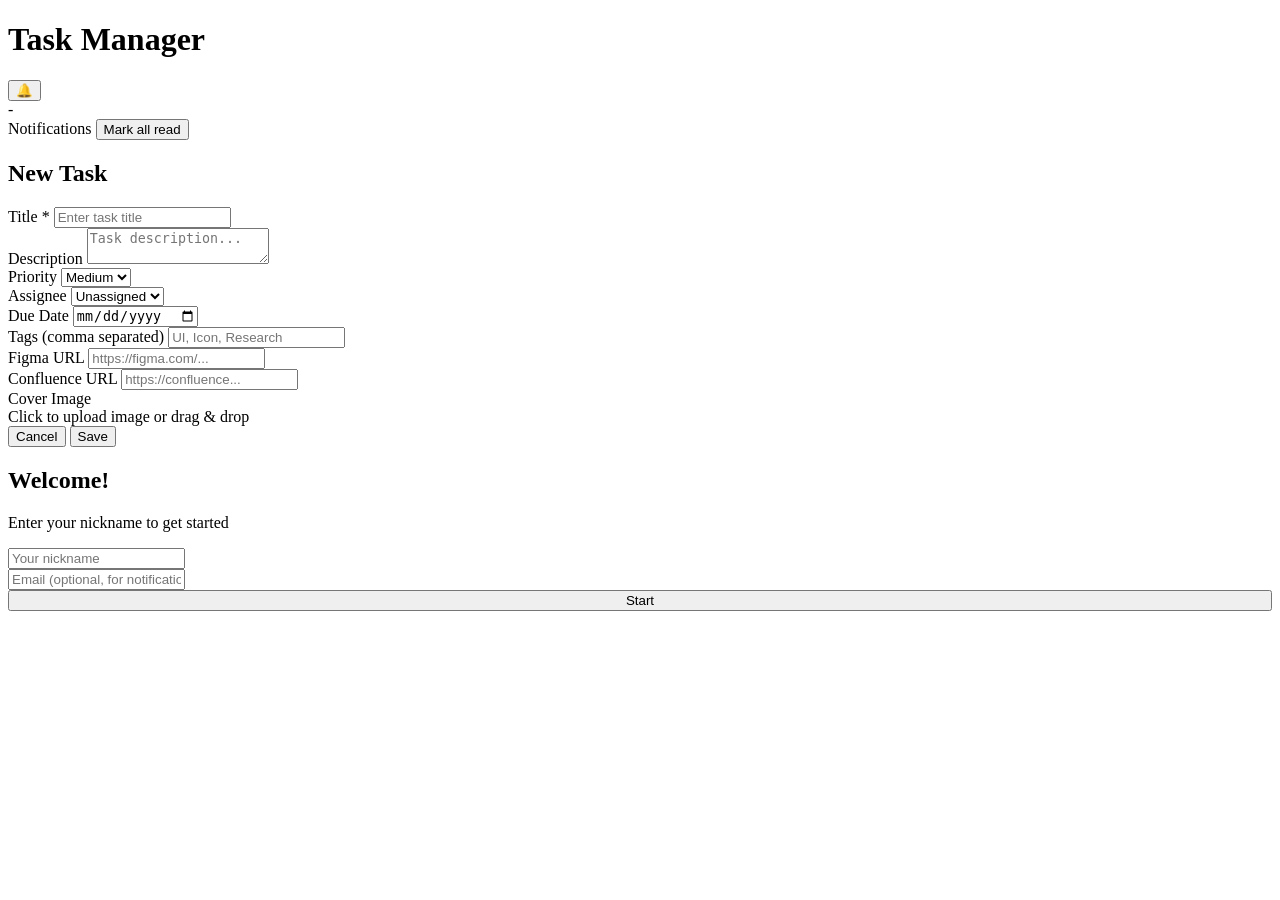
==== task-manager/app/static/index.html @ 6fb4a425 "feat: implement lightweight task manager with kanban board Full-stack task management app for teams " ====
<!DOCTYPE html>
<html lang="ko">
<head>
  <meta charset="UTF-8">
  <meta name="viewport" content="width=device-width, initial-scale=1.0">
  <title>Task Manager</title>
  <link rel="stylesheet" href="/style.css">
</head>
<body>
  <!-- Header -->
  <header class="header">
    <h1>Task Manager</h1>
    <div class="header-actions">
      <button class="notification-bell" id="notifBell" title="Notifications">
        &#128276;
        <span class="notification-badge" id="notifBadge" style="display:none">0</span>
      </button>
      <div class="user-info" id="userInfo">
        <span id="currentUserName">-</span>
      </div>
    </div>
  </header>

  <!-- Board -->
  <div class="board" id="board"></div>

  <!-- Notification Panel -->
  <div class="notification-panel" id="notifPanel">
    <div class="notification-panel-header">
      <span>Notifications</span>
      <button class="btn btn-sm btn-secondary" id="markAllRead">Mark all read</button>
    </div>
    <div id="notifList"></div>
  </div>

  <!-- Task Modal -->
  <div class="modal-overlay" id="taskModal">
    <div class="modal">
      <h2 id="taskModalTitle">New Task</h2>
      <form id="taskForm">
        <input type="hidden" id="taskId">
        <input type="hidden" id="taskStatus">
        <div class="form-group">
          <label for="taskTitle">Title *</label>
          <input type="text" id="taskTitle" required placeholder="Enter task title">
        </div>
        <div class="form-group">
          <label for="taskDesc">Description</label>
          <textarea id="taskDesc" placeholder="Task description..."></textarea>
        </div>
        <div class="form-row">
          <div class="form-group">
            <label for="taskPriority">Priority</label>
            <select id="taskPriority">
              <option value="LOW">Low</option>
              <option value="MEDIUM" selected>Medium</option>
              <option value="HIGH">High</option>
            </select>
          </div>
          <div class="form-group">
            <label for="taskAssignee">Assignee</label>
            <select id="taskAssignee">
              <option value="">Unassigned</option>
            </select>
          </div>
        </div>
        <div class="form-row">
          <div class="form-group">
            <label for="taskDueDate">Due Date</label>
            <input type="date" id="taskDueDate">
          </div>
          <div class="form-group">
            <label for="taskTags">Tags (comma separated)</label>
            <input type="text" id="taskTags" placeholder="UI, Icon, Research">
          </div>
        </div>
        <div class="form-row">
          <div class="form-group">
            <label for="taskFigma">Figma URL</label>
            <input type="url" id="taskFigma" placeholder="https://figma.com/...">
          </div>
          <div class="form-group">
            <label for="taskConfluence">Confluence URL</label>
            <input type="url" id="taskConfluence" placeholder="https://confluence...">
          </div>
        </div>
        <div class="form-group">
          <label>Cover Image</label>
          <div class="image-upload-area" id="imageUploadArea">
            Click to upload image or drag & drop
            <input type="file" id="imageInput" accept="image/*" style="display:none">
          </div>
          <img class="image-preview" id="imagePreview" style="display:none">
        </div>

        <!-- Comments (only shown when editing) -->
        <div class="comments-section" id="commentsSection" style="display:none">
          <h3>Comments</h3>
          <div id="commentsList"></div>
          <div class="comment-input-row" style="position:relative">
            <input type="text" id="commentInput" placeholder="Add a comment... (use @ to mention)">
            <button type="button" class="btn btn-sm btn-primary" id="addCommentBtn">Post</button>
            <div class="mention-dropdown" id="mentionDropdown"></div>
          </div>
        </div>

        <div class="form-actions">
          <button type="button" class="btn btn-danger" id="deleteTaskBtn" style="display:none;margin-right:auto">Delete</button>
          <button type="button" class="btn btn-secondary" id="cancelTaskBtn">Cancel</button>
          <button type="submit" class="btn btn-primary">Save</button>
        </div>
      </form>
    </div>
  </div>

  <!-- Nickname Modal -->
  <div class="modal-overlay" id="nicknameModal">
    <div class="modal nickname-modal">
      <h2>Welcome!</h2>
      <p>Enter your nickname to get started</p>
      <div class="form-group">
        <input type="text" id="nicknameInput" placeholder="Your nickname" maxlength="50">
      </div>
      <div class="form-group">
        <input type="email" id="emailInput" placeholder="Email (optional, for notifications)">
      </div>
      <button class="btn btn-primary" id="nicknameSubmit" style="width:100%">Start</button>
    </div>
  </div>

  <script src="/app.js"></script>
</body>
</html>
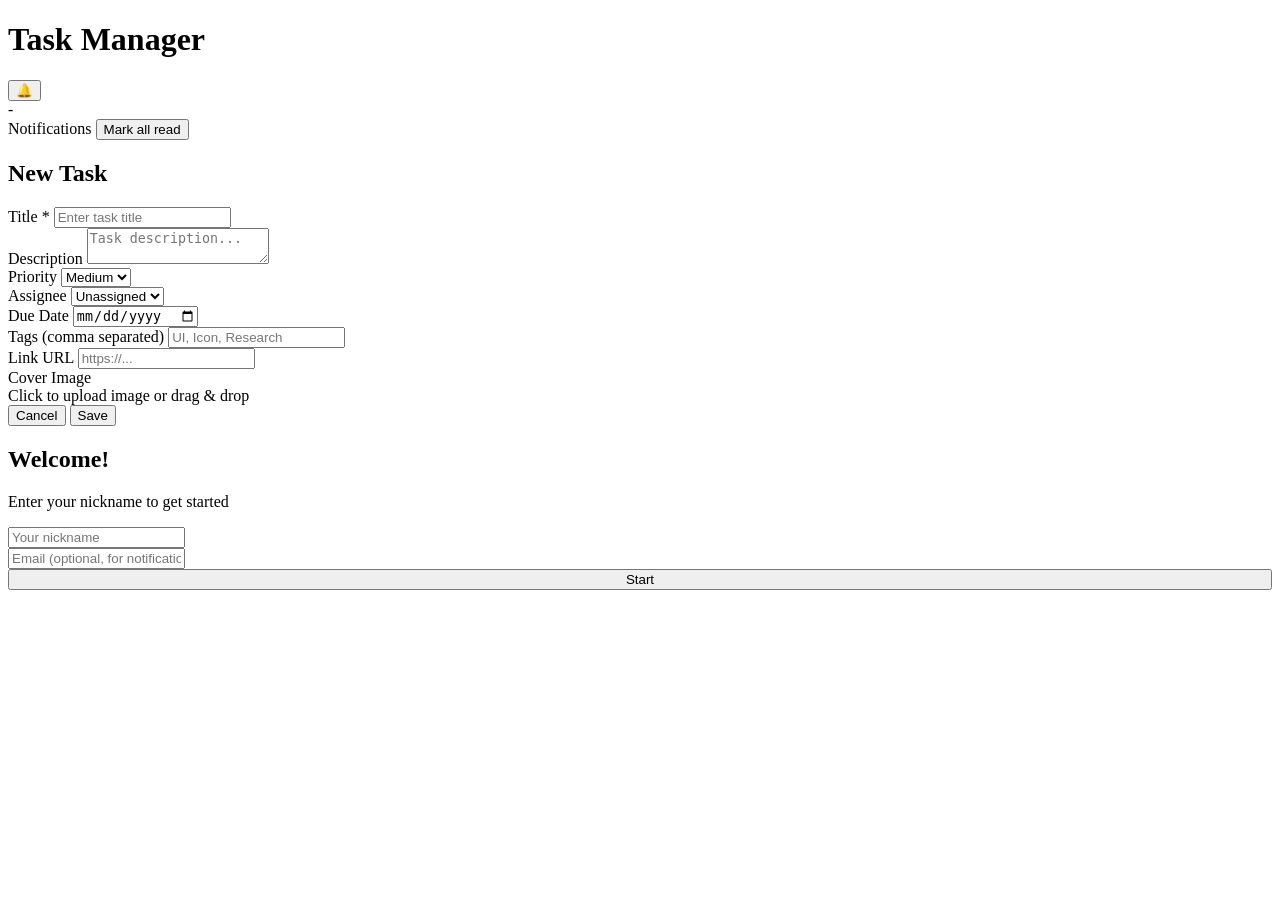
==== commit 16759dd8: "feat: merge URL fields into one and add OG preview - Replace figma_url + confluence_url with single " ====
--- a/task-manager/app/static/index.html
+++ b/task-manager/app/static/index.html
@@ -74,14 +74,16 @@
             <input type="text" id="taskTags" placeholder="UI, Icon, Research">
           </div>
         </div>
-        <div class="form-row">
-          <div class="form-group">
-            <label for="taskFigma">Figma URL</label>
-            <input type="url" id="taskFigma" placeholder="https://figma.com/...">
-          </div>
-          <div class="form-group">
-            <label for="taskConfluence">Confluence URL</label>
-            <input type="url" id="taskConfluence" placeholder="https://confluence...">
+        <div class="form-group">
+          <label for="taskLinkUrl">Link URL</label>
+          <input type="url" id="taskLinkUrl" placeholder="https://...">
+          <div class="og-preview" id="ogPreview" style="display:none">
+            <img class="og-preview-image" id="ogPreviewImage" style="display:none">
+            <div class="og-preview-text">
+              <div class="og-preview-site" id="ogPreviewSite"></div>
+              <div class="og-preview-title" id="ogPreviewTitle"></div>
+              <div class="og-preview-desc" id="ogPreviewDesc"></div>
+            </div>
           </div>
         </div>
         <div class="form-group">
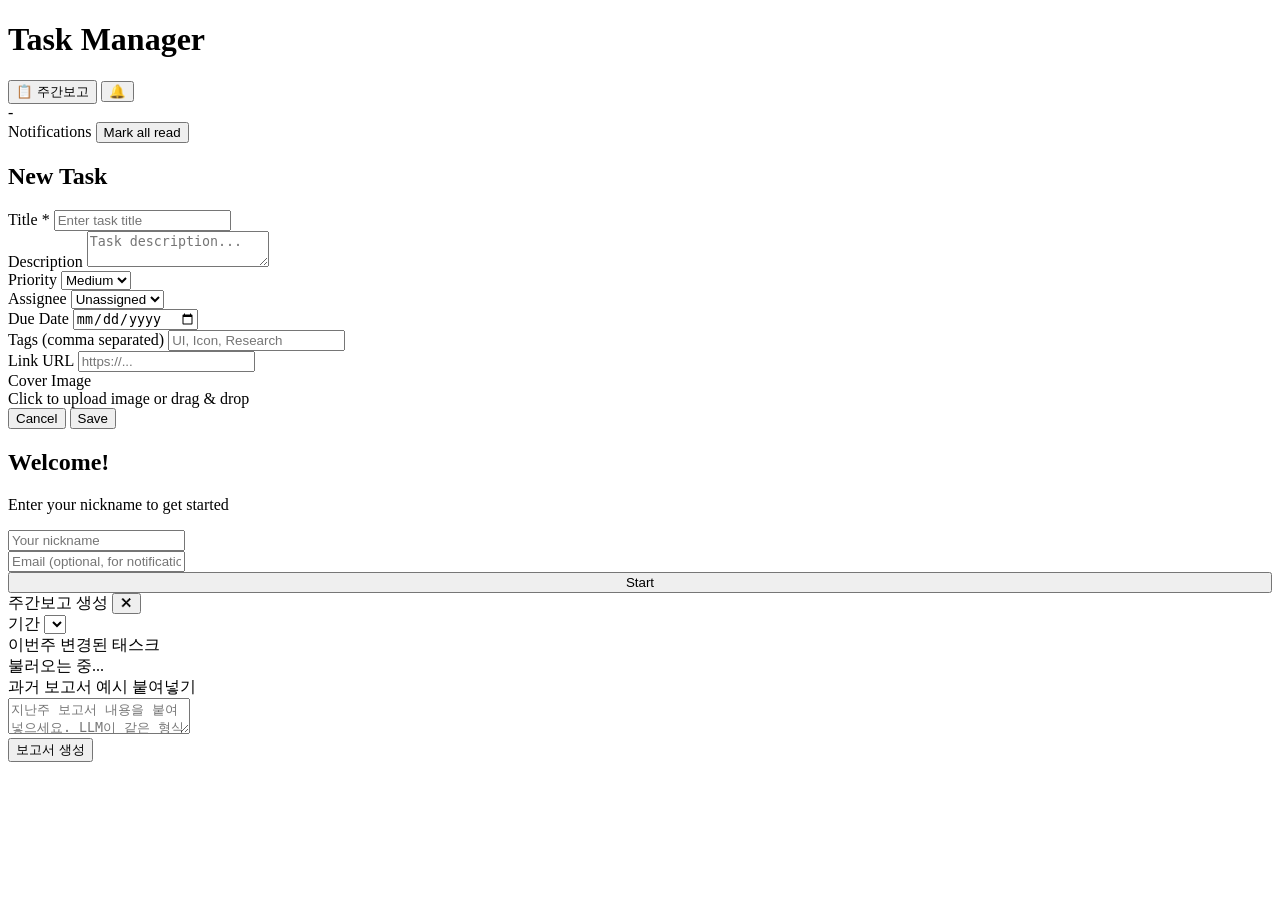
==== commit 0dbdb47f: "feat: add weekly report sidebar with LLM generation - Add TaskHistory table: logs status/assignee/pr" ====
--- a/task-manager/app/static/index.html
+++ b/task-manager/app/static/index.html
@@ -11,6 +11,7 @@
   <header class="header">
     <h1>Task Manager</h1>
     <div class="header-actions">
+      <button class="btn btn-secondary btn-sm" id="reportBtn">📋 주간보고</button>
       <button class="notification-bell" id="notifBell" title="Notifications">
         &#128276;
         <span class="notification-badge" id="notifBadge" style="display:none">0</span>
@@ -130,6 +131,50 @@
     </div>
   </div>
 
+  <!-- Weekly Report Sidebar -->
+  <div class="report-sidebar" id="reportSidebar">
+    <div class="report-sidebar-header">
+      <span>주간보고 생성</span>
+      <button class="report-close-btn" id="reportCloseBtn">✕</button>
+    </div>
+
+    <div class="report-section">
+      <div class="report-week-row">
+        <label>기간</label>
+        <select id="reportWeekSelect"></select>
+      </div>
+    </div>
+
+    <div class="report-section">
+      <div class="report-section-label">
+        이번주 변경된 태스크
+        <span class="report-task-count" id="reportTaskCount"></span>
+      </div>
+      <div id="reportTaskList" class="report-task-list">
+        <div class="report-loading">불러오는 중...</div>
+      </div>
+    </div>
+
+    <div class="report-section">
+      <div class="report-section-label">과거 보고서 예시 붙여넣기</div>
+      <textarea id="reportExample" class="report-textarea" placeholder="지난주 보고서 내용을 붙여넣으세요. LLM이 같은 형식으로 작성합니다."></textarea>
+    </div>
+
+    <div class="report-actions">
+      <button class="btn btn-primary" id="reportGenerateBtn" style="flex:1">보고서 생성</button>
+      <button class="btn btn-secondary" id="reportRerunBtn" title="다시 생성" style="display:none">↺</button>
+    </div>
+
+    <div class="report-result-wrap" id="reportResultWrap" style="display:none">
+      <div class="report-section-label">
+        생성된 보고서
+        <button class="btn btn-sm btn-secondary" id="reportCopyBtn">복사</button>
+      </div>
+      <textarea id="reportResult" class="report-textarea report-result" readonly></textarea>
+    </div>
+  </div>
+  <div class="report-overlay" id="reportOverlay"></div>
+
   <script src="/app.js"></script>
 </body>
 </html>
